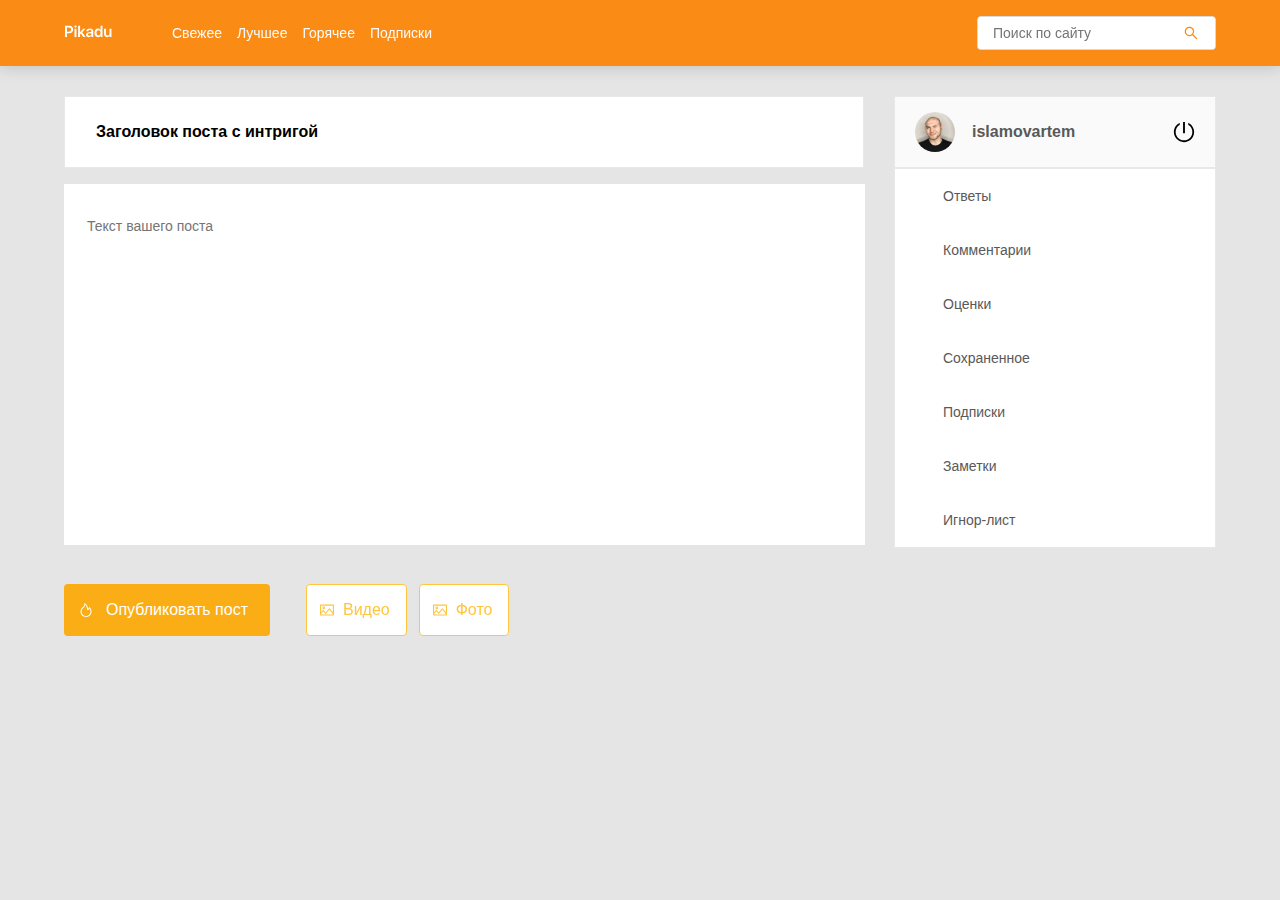
==== post.html @ 79aa589c "post page was added" ====
<!DOCTYPE html>
<html lang="en">
<head>
  <meta charset="UTF-8">
  <meta name="viewport" content="width=device-width, initial-scale=1.0">
  <title>Pikadu</title>
  <link rel="stylesheet" href="css/style.css">
  <link rel="stylesheet" href="css/normalize.css">
</head>
<body>
  <header class="header">
    <div class="header-wrapper">
      <a href="/" class="header-logo"><img src="img/logo.svg" alt="logo"></a>
      <nav class="header-nav">
        <ul class="header-menu">
          <li class="header-menu-item"><a href="#">Свежее</a></li>
          <li class="header-menu-item"><a href="#">Лучшее</a></li>
          <li class="header-menu-item"><a href="#">Горячее</a></li>
          <li class="header-menu-item"><a href="#">Подписки</a></li>
        </ul>
      </nav>
      <div class="input-group search">
        <input type="search" placeholder="Поиск по сайту">
        <button class="search-button">
          <img src="img/search.svg" alt="search-icon" class="search-icon">
        </button>
      </div>
    </div>
  </header>
<!-- Header ends -->
<main class="main">
  <div class="main-wrapper">
      <div class="main_post post">
        <h2>Заголовок поста с интригой</h2>
        <textarea placeholder="Текст вашего поста"></textarea>
        <nav class="main_nav">
          <div class="main_nav-share">
            <a href="post.html" class="publish"><button>Опубликовать пост</button></a>
            <button class="main_nav-add-button">Видео</button>
            <button class="main_nav-add-button">Фото</button>
          </div>
        </nav>
      </div>
      <!-- Posts ends -->      
    <div class="main_sidebar">
      <div class="main_sidebar-menu">
        <div class="main_sidebar-header">
          <img src="img/avatar.svg" alt="your avatar">
          <h2>islamovartem</h2>
          <img src="img/log out.svg" alt="log out">
        </div>
        <div class="main-sidebar-nav">
          <a href="/">Ответы</a>
          <a href="/">Комментарии</a>
          <a href="/">Оценки</a>
          <a href="/">Сохраненное</a>
          <a href="/">Подписки</a>
          <a href="/">Заметки</a>
          <a href="/">Игнор-лист</a>
        </div>
      </div>
    <!-- sidebar ends -->
  </div>
</main>
  
</body>
</html>
---- css/style.css ----
body{
  box-sizing: border-box;
  padding: 0;
  margin: 0;
  font-family: sans-serif;
  background-color: #E5E5E5;
}
input{
  border: none;
  outline: none;
}
input:active, button:focus{
  outline: none;
}
ul{
  list-style: none;
  padding: 0;
  margin: 0;
}
a{
  text-decoration: none;
  cursor: pointer;
}
h2, h3, h4, h1, p, span{
  margin: 0;
  padding: 0;
}
.header-wrapper{
  display: flex;
  justify-content: space-between;
  align-items: center;
  max-width: 1200px;
  width: 90%;
  margin: auto;
}
.header{
  background: #FA8C16;
  padding-top: 16px;
  padding-bottom: 16px;
  filter: drop-shadow(0px 2px 8px rgba(0, 0, 0, 0.15));
}
.header-menu{
  display: flex;
}
.header-nav{
  margin-left: 60px;
  margin-right: auto;
}
.header-menu > li > a{
  color: #FAFAFA;
  margin-right: 15px;
  font-size: 14px;
  line-height: 22px;
  transition: color 100ms ease-out;  
}
.header-menu > li > a:hover{
  color: #595959;
}

.input-group{
  width: 237px;
  height: 32px;
  background: #FFFFFF;  
  border: 1px solid #D9D9D9;
  border-radius: 4px;
  overflow: hidden;
  position: relative;
}
.input-group>input{
  font-size: 14px;
  line-height: 22px;
  height: 100%;
  width: 80%;
  padding-left: 15px;
}
.input-group>button{
  height: 100%;
  width: 20%;
  position: absolute;
  right: 0;
  top: 0;
  border: none;
  background: white;
  padding: 0;
  cursor: pointer;
  display: flex;
  align-items: center;
  justify-content: center;
}
.search-input::-moz-placeholder {color: #bfbfbf;}
.search-input::-webkit-input-placeholder {color: #bfbfbf;}
.search-input::-ms-input-placeholder {color: #bfbfbf;}
.search-input:-ms-input-placeholder {color: #bfbfbf;}
.search-input::placeholder {color: #bfbfbf;}

.main-wrapper{
  max-width: 1200px;
  width: 90%;
  margin-top: 30px;
  margin-left: 120px;
  margin-left: 120px;
  display: flex;
  margin: 30px auto;
}
.main_posts{
  max-width: 800px;
  width: 80%;
}
.main_post{
  background-color: #fff;
  margin-bottom: 30px;
  border: 1px solid #E8E8E8;
  width: 100%;
  max-width: 800px;
}
.main_post-section{
  padding: 35px 36px 21px 36px;
  border: 1px solid #E8E8E8;
}
.main_post-section>h2{
  color:#262626;
  font-size: 16px;
  line-height: 24px;
  margin-bottom: 19px;
}
.main_post-section>p{
  color: #262626;
  font-size: 14px;
  line-height: 22px;
  margin-bottom: 10px;
}
.main_post-tags {
  display: flex;
  align-items: center;
}
.main_post-tags>li{
  margin-right: 10px;
  cursor: pointer;
  color: #bfbfbf;
  transition: color 100ms ease-in;
}
.main_post-tags>li:hover{
  color: #FAAD14;
}
.main_nav{
  background: #FAFAFA;
  border: 1px solid #E8E8E8;
  display: flex;
  padding: 21px 36px;
  justify-content: space-between;
  align-items: center;
}
.main_nav-share{
  display: flex;
  align-items: baseline;
}
.main_nav-share-icon{
  display: flex;
  align-items: center;
  margin-right: 25px;
}
.main_nav-share-icon:hover{
  /* color: #FAAD14; */
  filter: opacity(30%);
}
.main_nav-share-icon>span{
  font-size: 14px;
  line-height: 22px;
  color: #8C8C8C;
  margin-left: 5px;
  cursor: pointer;
}
/* .main_nav-share>a>img{
} */
.main_nav-profil{
  display: flex;
  align-items: center;
}
.main_nav-profil-info{
  margin-right: 9px;
}
.main_nav-profil-info>h4{
  font-size: 12px;
  line-height: 20px;
  color: #8C8C8C;
}
.main_nav-profil-info>h3{
  font-size: 12px;
  line-height: 20px;
  color: #BFBFBF;
}
.main_sidebar{
  max-width: 370px;
  width: 30%;
  margin-left: 30px;
  /* border: 1px solid #E8E8E8; */
  display: flex;
  flex-direction: column;
  /* padding: 21px 36px; */
}
.main_sidebar-menu{
  background: white;
}
.main_sidebar-header{
  background-color: #fafafa;
  display: flex;
  justify-content: space-between;
  align-items: center;
  padding: 15px 20px;
  border: 1px solid #E8E8E8;
}
.main_sidebar-header>h2{
  font-weight: 600;
  font-size: 16px;
  line-height: 24px;
  color:#595959;
  margin-left: 17px;
  margin-right: auto;
}
.main_sidebar-header>img{
  cursor: pointer;
}
.main_sidebar-header>img:last-child:hover{
  color: #FAAD14;
}
.main-sidebar-nav{
  /* padding: 16px 16px 0px 48px; */
  border: 1px solid #E8E8E8;
  display: flex;
  flex-direction: column;

}
/* .main-sidebar-nav>li{
  padding: 16px 16px 16px 48px; 
} */
.main-sidebar-nav>a{
  font-size: 14px;
  line-height: 22px;
  color: #595959;
  padding: 16px 16px 16px 48px;
}
.main-sidebar-nav>a:hover{
  cursor: pointer;
  color: #FAAD14;
  background: #FFFBE6;
  border-right: 3px #FAAD14 solid;
}
/* .main-sidebar-nav>a:hover:after{
  content:'|';
  color: #FAAD14;
  height: 320px;
} */
.publish>button{
  color: white;
  border: none;
  background-color: transparent;
  font-size: 16px;
  line-height: 24px;
  width: 100%;
  cursor: pointer;
}
.publish{
  border-radius: 4px;
  cursor: pointer;
  padding: 13px 16px 13px 36px;
  margin-top: 20px;
  background: url('../img/post.svg') #FAAD14 no-repeat 16px 50%;
  margin-bottom: 20px;
}
.publish:hover{
  filter: opacity(80%);
}
.main_sidebar-comments{
  background-color: #fff;
  border: 1px solid #E8E8E8;
  margin-bottom: 20px;
}
.main_sidebar-comments>h1{
  background-color: #fafafa;
  margin: 0;
  font-weight: 600;
  font-size: 16px;
  line-height: 24px;
  color: #595959;
  border: 1px solid #E8E8E8;
  padding-top: 23px;
  padding-bottom: 23px;
  padding-left: 25px;
}
.main_sidebar-comment{
  padding: 22px 40px 30px 25px;
  border: 1px solid #E8E8E8;
}
.main_sidebar-comment>h2{
  font-weight: 600;
  font-size: 16px;
  line-height: 24px;
  color: #D48806;
  margin-bottom: 10px;
}
.main_sidebar-comment>h2:hover{
  cursor: pointer;
  text-decoration: underline;
}
.main-sidebar-comment>p{
  font-size: 14px;
  line-height: 22px;
  color: #262626;
}
.main_sidebar-ad{
  background-image: url('../img/Rectangle\ 6.svg');
  max-height: 261px;
  height: 100%;
  position: relative;
}
.ad-sign{
  position: absolute;
  top: 0;
  right: 0;
  background-color:#C4C4C4;
  width: 99px;
  cursor: pointer;
}
.main_sidebar-ad{
  cursor: pointer;
}
.ad-sign>span{
  padding-left: 27px;
  padding-right: 27px;
  font-size: 12px;
  line-height: 20px;
  color: #FFFFFF;
}

/* post css */
/* .main_post{
  max-width: 800px;
  width: 80%;
} */
.post{
  background:#E5E5E5;
  border: none;
}
.main_post>h2{
  font-weight: 600;
  font-size: 16px;
  line-height: 24px;
  color: black;
  padding-top: 23px;
  padding-bottom: 23px;
  padding-left: 31px;
  background: #FFFFFF;
  border: 1px solid #E8E8E8;
  margin-bottom: 16px;
}
.main_post>textarea{
  border: none;
  resize: none;
  overflow: auto;
  padding-right: 20px;
  padding-bottom: 20px;
  padding-left: 23px;
  padding-top: 31px;
  font-weight: normal;
  font-size: 14px;
  line-height: 22px;
  color: #595959;
  min-height: 310px;
  width: calc(100% - 42px);
  margin-bottom: 15px;
}
.main_post>textarea:hover,
.main_post>textarea:active,
.main_post>textarea:focus{
  outline: none;
}
.main_post>nav{
  background: transparent;
  margin: 0;
  padding: 0;
  border:none;
}
.main_nav-share>button{
  filter: drop-shadow(0px 0px 2px rgba(0, 0, 0, 0.0015));
  background: url('../img/picture.svg') #ffffff no-repeat 12px 50%;
  border: 1px solid #FFC53D;
  border-radius: 4px;
  font-size: 16px;
  line-height: 24px;
  text-align: center;
  color: #FFC53D;
  padding: 13px 16px 13px 36px;
  margin-right: 12px;
}
.main_nav-share>.publish{
  margin-right: 36px;
}
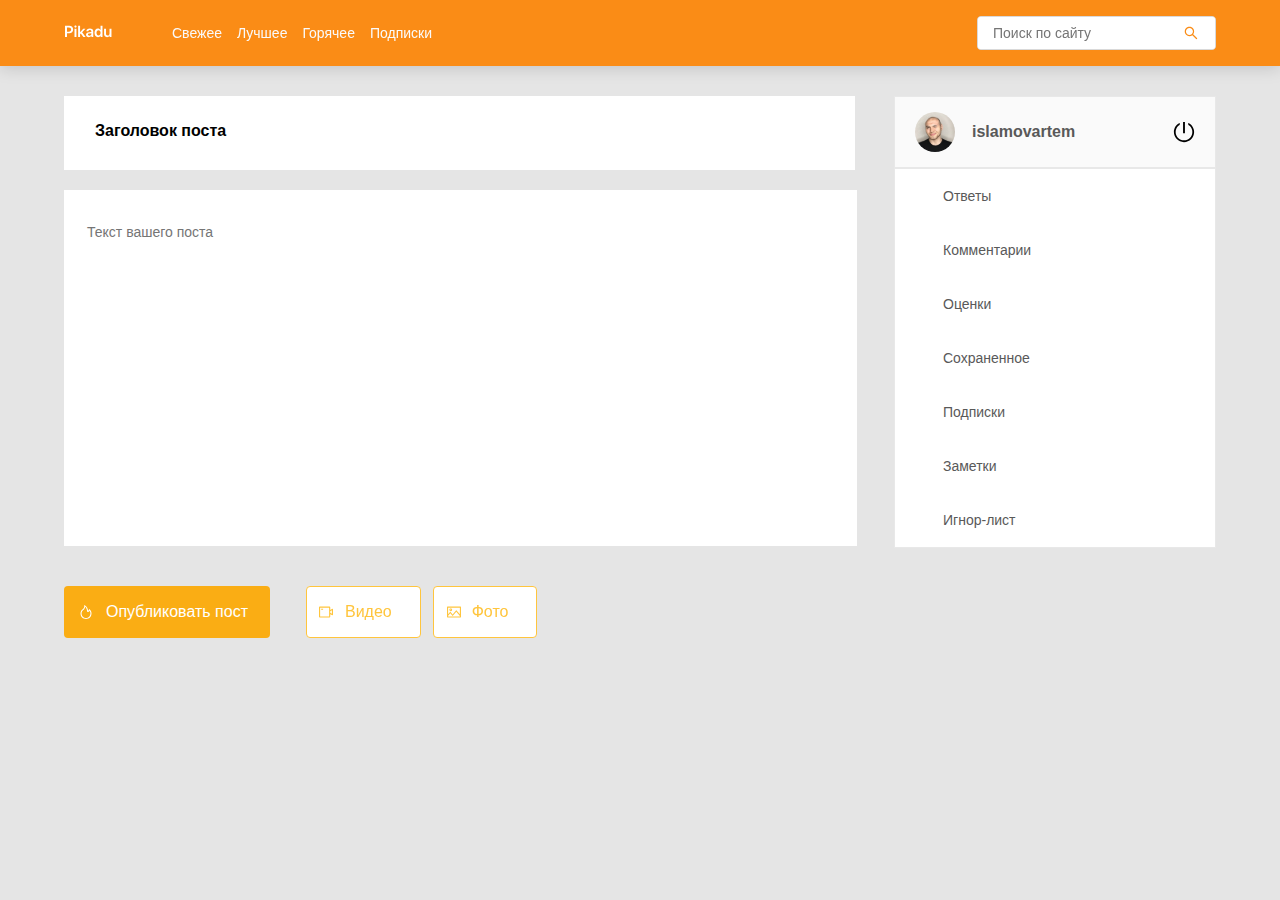
==== commit 5f63ad0f: "buttons and header" ====
--- a/post.html
+++ b/post.html
@@ -31,9 +31,9 @@
 <main class="main">
   <div class="main-wrapper">
       <div class="main_post post">
-        <h2>Заголовок поста с интригой</h2>
-        <textarea placeholder="Текст вашего поста"></textarea>
-        <nav class="main_nav">
+        <textarea class="post-header" placeholder="Заголовок поста"></textarea>
+        <textarea class="post-text" placeholder="Текст вашего поста"></textarea>
+        <nav class="main_nav-post">
           <div class="main_nav-share">
             <a href="post.html" class="publish"><button>Опубликовать пост</button></a>
             <button class="main_nav-add-button">Видео</button>
--- a/css/style.css
+++ b/css/style.css
@@ -341,22 +341,24 @@
   background:#E5E5E5;
   border: none;
 }
-.main_post>h2{
+.post-header{
   font-weight: 600;
   font-size: 16px;
   line-height: 24px;
-  color: black;
   padding-top: 23px;
-  padding-bottom: 23px;
+  padding-bottom: 3px;
   padding-left: 31px;
   background: #FFFFFF;
   border: 1px solid #E8E8E8;
   margin-bottom: 16px;
+  width: calc(100% - 42px);
 }
 .main_post>textarea{
   border: none;
   resize: none;
   overflow: auto;
+}
+.post-text{
   padding-right: 20px;
   padding-bottom: 20px;
   padding-left: 23px;
@@ -365,8 +367,8 @@
   font-size: 14px;
   line-height: 22px;
   color: #595959;
-  min-height: 310px;
-  width: calc(100% - 42px);
+  min-height: 305px;
+  width: calc(100% - 50px);
   margin-bottom: 15px;
 }
 .main_post>textarea:hover,
@@ -374,7 +376,13 @@
 .main_post>textarea:focus{
   outline: none;
 }
-.main_post>nav{
+.textarea::-moz-placeholder {color: black;}
+.textarea::-webkit-textarea-placeholder {color: black;}
+.textarea::-ms-input-placeholder {color: black;}
+.textarea:-ms-input-placeholder {color: black;}
+.post-header::placeholder {color: black;}
+
+.main_nav-post{
   background: transparent;
   margin: 0;
   padding: 0;
@@ -382,15 +390,22 @@
 }
 .main_nav-share>button{
   filter: drop-shadow(0px 0px 2px rgba(0, 0, 0, 0.0015));
-  background: url('../img/picture.svg') #ffffff no-repeat 12px 50%;
+  background: url('../img/video.svg') #ffffff no-repeat 12px 50%;
   border: 1px solid #FFC53D;
   border-radius: 4px;
   font-size: 16px;
   line-height: 24px;
   text-align: center;
   color: #FFC53D;
-  padding: 13px 16px 13px 36px;
+  padding: 13px 28px 13px 38px;
   margin-right: 12px;
+  cursor: pointer;
+}
+.main_nav-share>button:last-child{
+  background: url('../img/picture.svg') #ffffff no-repeat 12px 50%;
+}
+.main_nav-share>button:hover{
+  opacity: 85%;
 }
 .main_nav-share>.publish{
   margin-right: 36px;
